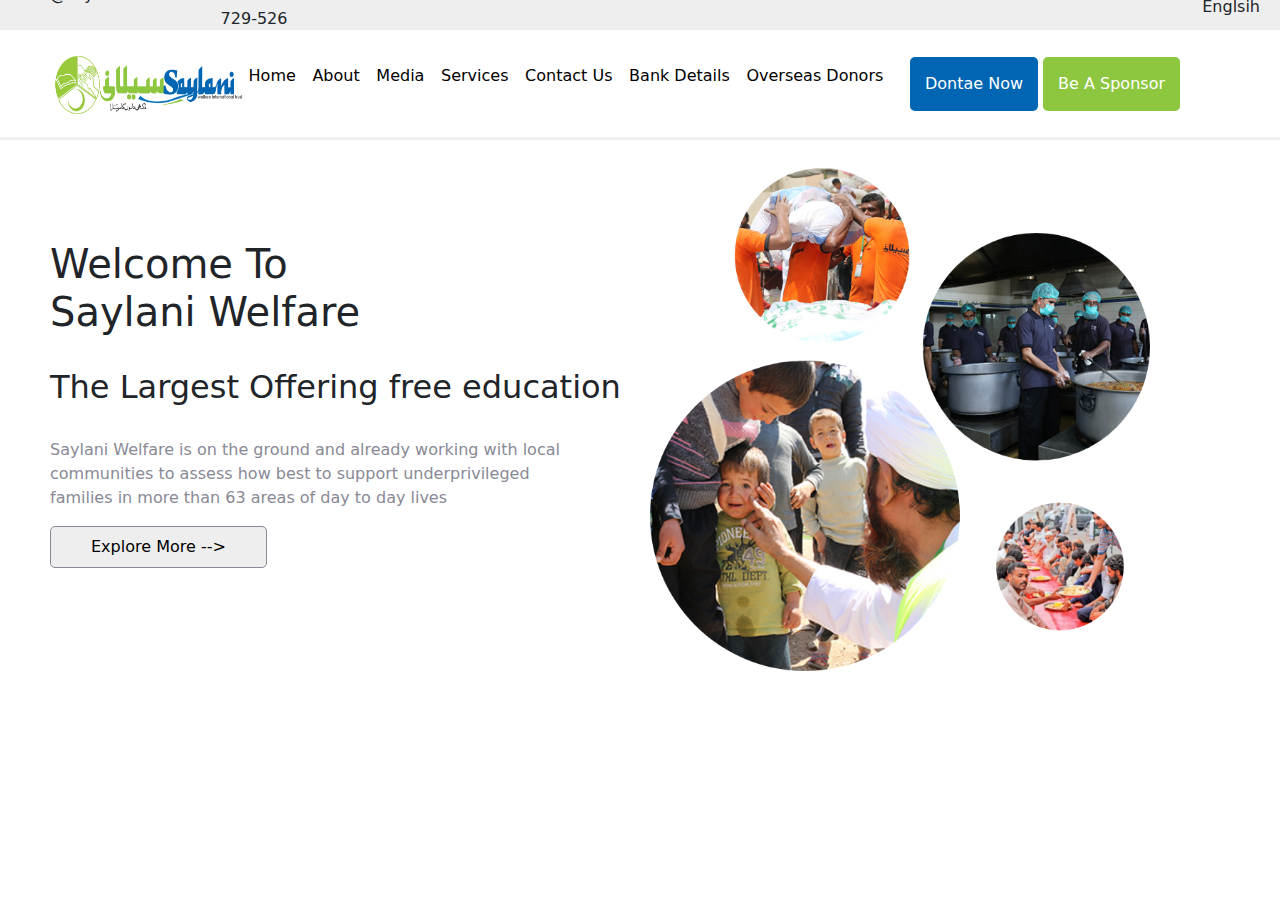
==== index.html @ 166e3627 "First Page Completed" ====
<!DOCTYPE html>
<html lang="en">

<head>
    <meta charset="UTF-8">
    <meta name="viewport" content="width=device-width, initial-scale=1.0">
    <title>saylani</title>
    <link href="https://cdn.jsdelivr.net/npm/bootstrap@5.3.3/dist/css/bootstrap.min.css" rel="stylesheet"
        integrity="sha384-QWTKZyjpPEjISv5WaRU9OFeRpok6YctnYmDr5pNlyT2bRjXh0JMhjY6hW+ALEwIH" crossorigin="anonymous">

    <link rel="stylesheet" href="style.css">
</head>

<body>
    <div class="header">
        <div class="header-1">
            <p>info@saylaniwelfare.com</p>
            <p>021-111-729-526</p>
        </div>
        <div class="header-2">
            <p>Englsih</p>
        </div>
    </div>



    <!-- nav bar started -->
    <div class="nav">
        <div><img src="images/logo.png" alt="logo" class="logo"></div>
        <div>
            <ul class="nav-2">
                <li><a href="#">Home</a></li>
                <li><a href="#">About</a></li>
                <li><a href="#">Media</a></li>
                <li><a href="#">Services</a></li>
                <li><a href="#">Contact Us</a></li>
                <li><a href="#">Bank Details</a></li>
                <li><a href="#">Overseas Donors</a></li>
            </ul>
        </div>
        <div class="but">
            <button class="but-1">Dontae Now</button>
            <button class="but-2">Be A Sponsor</button>
        </div>
    </div>





    <div class="dis">
        <div class="hero-1">
            <h1>Welcome To <br> Saylani Welfare</h1>
            <br>
            <h2>The Largest Offering free education</h2>
            <br>
            <p class="work">Saylani Welfare is on the ground and already working with local communities to assess how best to support
                underprivileged families in more than 63 areas of day to day lives</p>
            <button class="but-3">Explore More --></button>
        </div>
        <div class="hero-2">
            <img src="images/hero.png" alt="">
        </div>
    </div>



    <script src="https://cdn.jsdelivr.net/npm/bootstrap@5.3.3/dist/js/bootstrap.bundle.min.js"
        integrity="sha384-YvpcrYf0tY3lHB60NNkmXc5s9fDVZLESaAA55NDzOxhy9GkcIdslK1eN7N6jIeHz"
        crossorigin="anonymous"></script>
</body>

</html>
---- style.css ----
body {
    margin: 0;

    padding: 0;
}



.header {
    display: flex;
    justify-content: space-between;
    /* margin-top: 0 auto; */
    /* margin: 0   ; */
    align-items: center;
    background-color: #eeeeee;
    height: 30px;
}

.header-1 {
    display: flex;
    width: 300px;
    /* height: 100px; */
    justify-content: space-between;
    margin-left: 20px;
}

.header-2 {
    margin-right: 20px;
}

.nav {
    display: flex;
    position: sticky;
    top: 0px;
    width: 100%;
    background-color: white;
    z-index: 1;
    height: 110px;
    justify-content: space-between;
    align-items: center;
    border-bottom: 3px solid #efefef;
}

.nav-2 {
    display: flex;
    /* border: 1px solid red; */

    width: 700px;
    margin-left: -60px;
    justify-content: space-evenly;
}

.logo {
    width: 200px;
    height: 70px;
    margin-left: 50px;
}

.nav-2>li {
    display: flex;
    justify-content: space-evenly;
}



.nav-3 {
    display: flex;
}

.nav-2>li>a {
    display: flex;
    justify-content: space-evenly !important;
    align-items: baseline;
    text-decoration: none;
    color: black;
    /* align-items: ; */
}

.but {
    margin-right: 100px;
}

.but-1 {
    background-color: #0066b3;
    padding: 15px;
    color: white;
    border-radius: 5px;
    border: none;


}

.but-2 {
    background-color: #8dc63f;
    padding: 15px;
    color: white;
    border-radius: 5px;
    border: none;
}

.hero-1{
    width: 50%;
    margin-top: 100px;
    margin-left: 50px;
}
.hero-2{
    width: 30%;
    position: relative;
    top: -400px;
    left: 650px;
}

.dis{
    display: inline-block;
    /* background-color: #0066b3; */
    height: 600px;
}

.hero-2 > img {
    width: 500px;
  
}
.work{
    width: 80%;
    color: #898995
    ;
}
.but-3{
    padding-top: 8px;
     padding-bottom: 8px;
     padding-left: 40px;
     padding-right: 40px;
     border-radius: 5px;
   border: none;
   border: 1px solid #898995;
   background-color: #eeeeee;
}
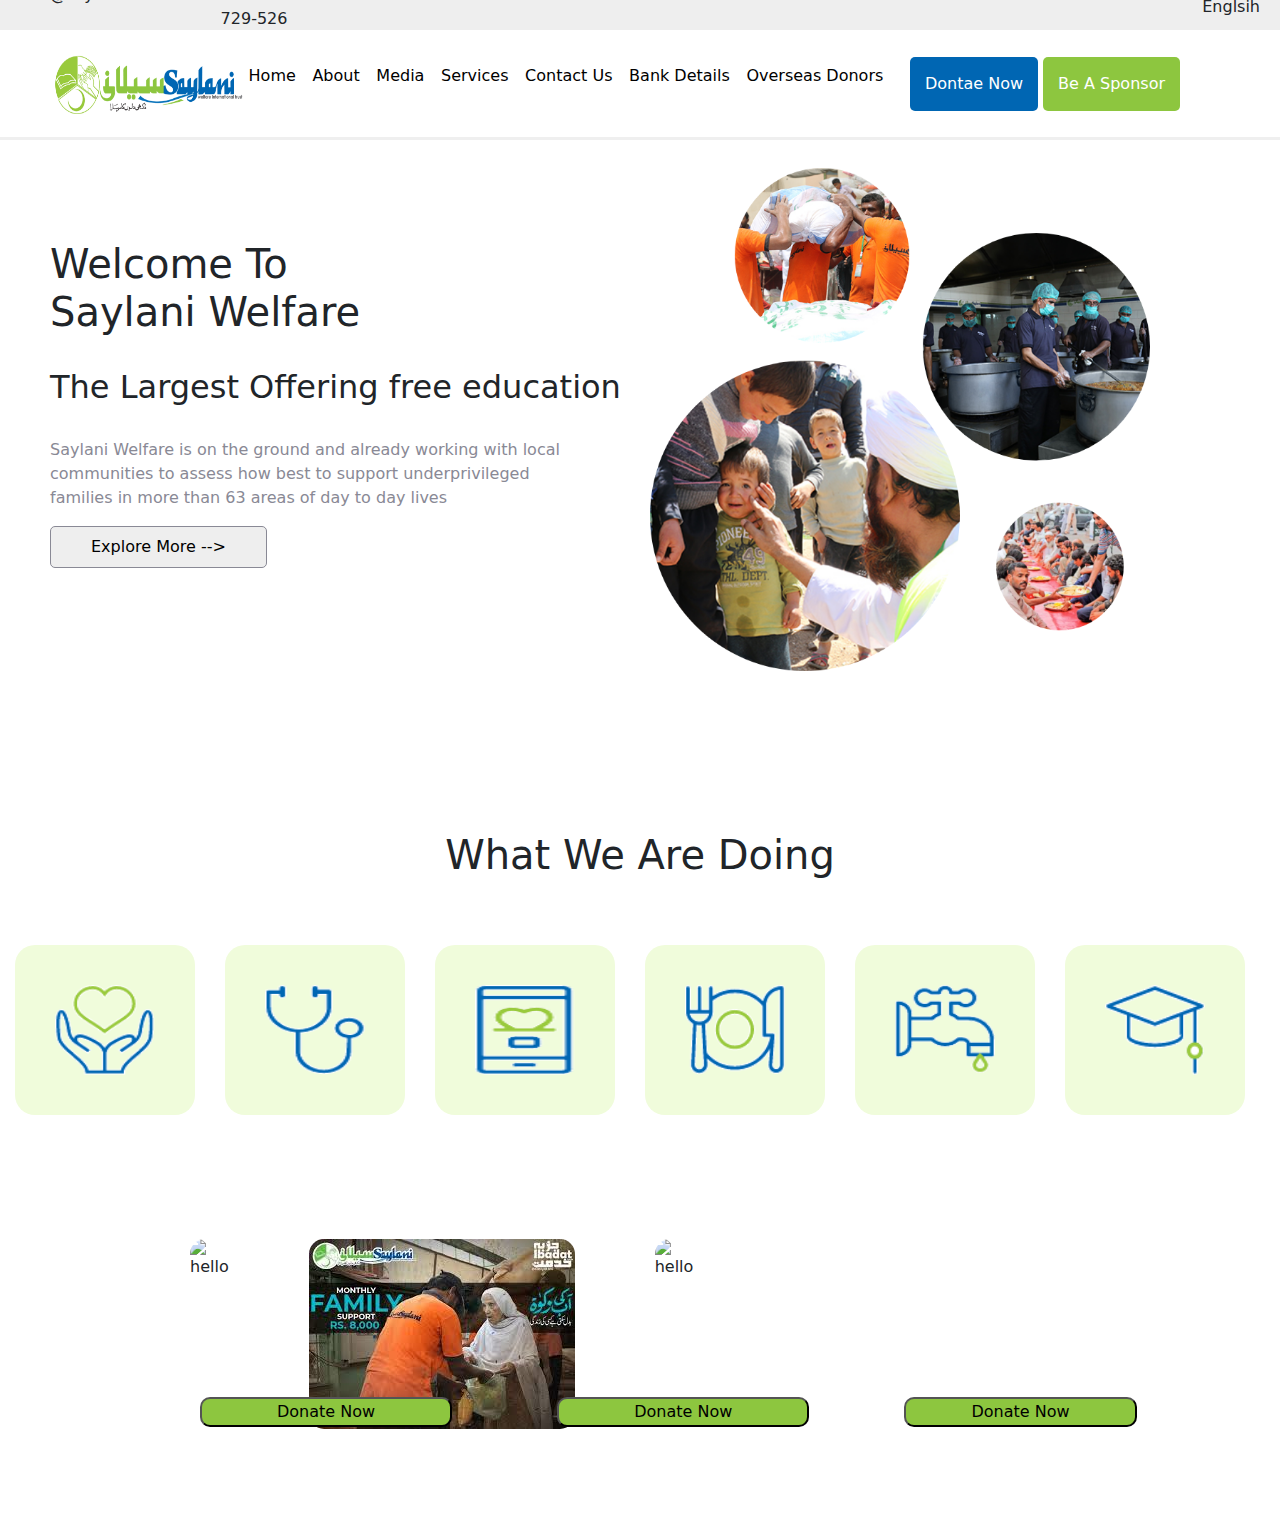
==== commit c93279c2: "second page completed" ====
--- a/index.html
+++ b/index.html
@@ -54,7 +54,8 @@
             <br>
             <h2>The Largest Offering free education</h2>
             <br>
-            <p class="work">Saylani Welfare is on the ground and already working with local communities to assess how best to support
+            <p class="work">Saylani Welfare is on the ground and already working with local communities to assess how
+                best to support
                 underprivileged families in more than 63 areas of day to day lives</p>
             <button class="but-3">Explore More --></button>
         </div>
@@ -62,9 +63,33 @@
             <img src="images/hero.png" alt="">
         </div>
     </div>
+    <div class="body-2">
+        <h1 class="work-2">What We Are Doing</h1>
+
+        <br><br>
+
+        <img src="images/1.png" alt="logo">
+        <img src="images/2.png" alt="logo">
+        <img src="images/3.png" alt="logo">
+        <img src="images/4.png" alt="logo">
+        <img src="images/5.png" alt="logo">
+        <img src="images/6.png" alt="logo">
+    </div>
+
+    <br><br>
+    <div class="donate">
+        <img src="https://encrypted-tbn1.gstatic.com/images?q=tbn:ANd9GcQGIXGmThwTrX6xIoW9DmCpkt5A2-eAfxaHAqFdXhhSvA9qeaSE"
+            alt="hello">
+        <img src="[data-uri]"
+            alt="hello">
+        <img src="https://encrypted-tbn1.gstatic.com/images?q=tbn:ANd9GcTNVs6uI5MIqF98sRaVfCYB0kkj_utu8_d95LB6-9OTmkJ-z2Fx"
+            alt="hello">
 
 
-
+    </div>
+    <button class="donate-1">Donate Now</button>
+    <button class="donate-2">Donate Now</button>
+    <button class="donate-3">Donate Now</button>
     <script src="https://cdn.jsdelivr.net/npm/bootstrap@5.3.3/dist/js/bootstrap.bundle.min.js"
         integrity="sha384-YvpcrYf0tY3lHB60NNkmXc5s9fDVZLESaAA55NDzOxhy9GkcIdslK1eN7N6jIeHz"
         crossorigin="anonymous"></script>
--- a/style.css
+++ b/style.css
@@ -98,40 +98,116 @@
     border: none;
 }
 
-.hero-1{
+.hero-1 {
     width: 50%;
     margin-top: 100px;
     margin-left: 50px;
 }
-.hero-2{
+
+.hero-2 {
     width: 30%;
     position: relative;
     top: -400px;
     left: 650px;
 }
 
-.dis{
+.dis {
     display: inline-block;
     /* background-color: #0066b3; */
     height: 600px;
 }
 
-.hero-2 > img {
+.hero-2>img {
     width: 500px;
-  
-}
-.work{
+
+}
+
+.work {
     width: 80%;
-    color: #898995
-    ;
-}
-.but-3{
+    color: #898995;
+}
+
+.but-3 {
     padding-top: 8px;
-     padding-bottom: 8px;
-     padding-left: 40px;
-     padding-right: 40px;
-     border-radius: 5px;
-   border: none;
-   border: 1px solid #898995;
-   background-color: #eeeeee;
-}+    padding-bottom: 8px;
+    padding-left: 40px;
+    padding-right: 40px;
+    border-radius: 5px;
+    border: none;
+    border: 1px solid #898995;
+    background-color: #eeeeee;
+}
+
+.work-2 {
+    text-align: center;
+    /* background-color: #0066b3; */
+}
+
+.body-2>img {
+    background-color: #f0fcdb;
+    /* background-color: aquamarine; */
+
+    width: 180px;
+    height: 170px;
+    padding: 40px;
+    /* padding: 12px; */
+    margin: 10px;
+    margin-left: 15px;
+    /* margin: auto; */
+    border-radius: 20px;
+    /* height: 100px;    */
+
+
+
+}
+
+.body-2 {
+    height: 300px;
+    /* background-color: #0066b3; */
+}
+
+.donate {
+
+    border-radius: 20px;
+    width: 320px;
+    margin: 20px;
+    position: relative;
+    display: flex;
+    /* display: inline-block; */
+/* margin: 40px; */
+    left: 130px;
+/* width: 400px; */
+}
+.donate>img{
+    /* display: flex; */
+    margin: 40px;
+    border-radius: 15px;
+    /* width: 3000px; */
+}
+.donate-1{
+    position: relative;
+    left: 200px;
+    top: -92px;
+    padding-left: 75px;
+    background-color: #8dc63f;
+    padding-right: 75px;
+    border-radius: 10px;
+}
+.donate-2{
+    position: relative;
+    left: 300px;
+    top: -92px;
+    padding-left: 75px;
+    background-color: #8dc63f;
+    padding-right: 75px;
+    border-radius: 10px; 
+}
+.donate-3{
+    position: relative;
+    left: 390px;
+    top: -92px;
+    padding-left: 65px;
+    background-color: #8dc63f;
+    padding-right: 65px;
+    border-radius: 10px; 
+}
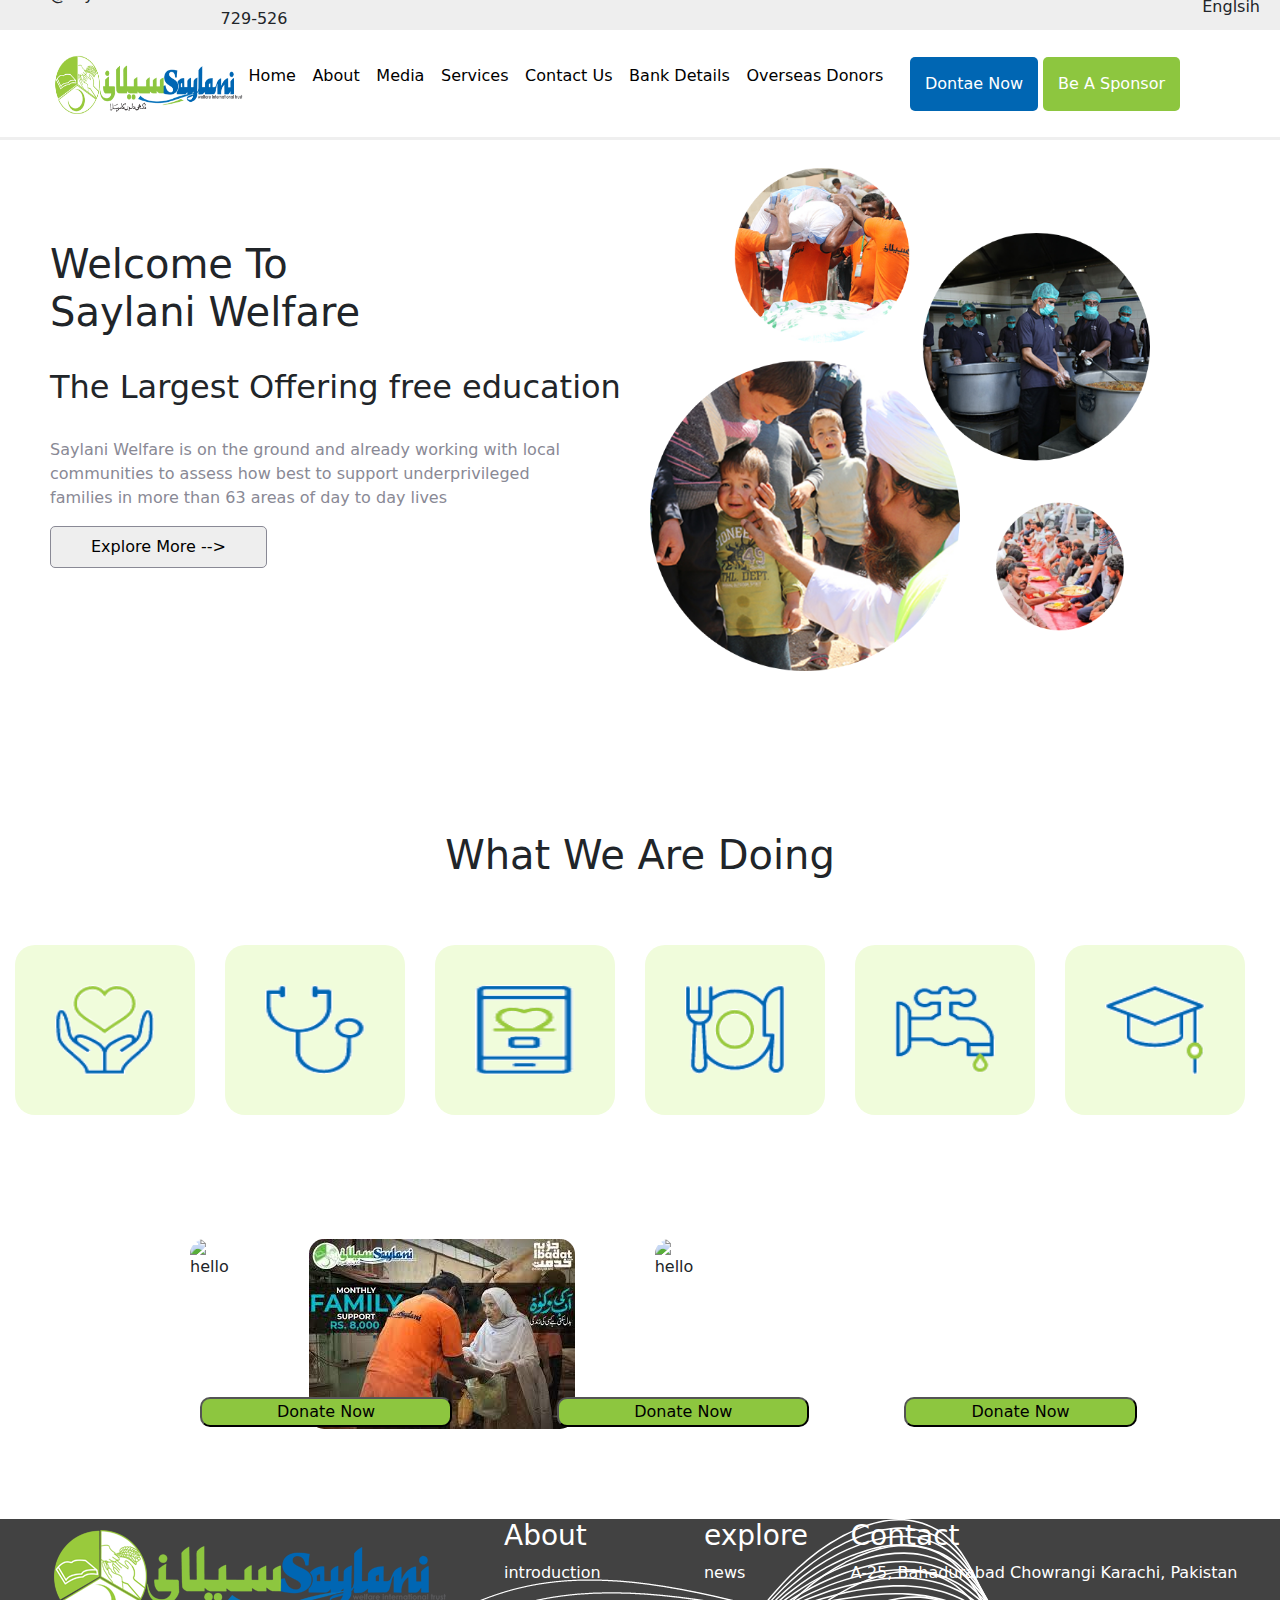
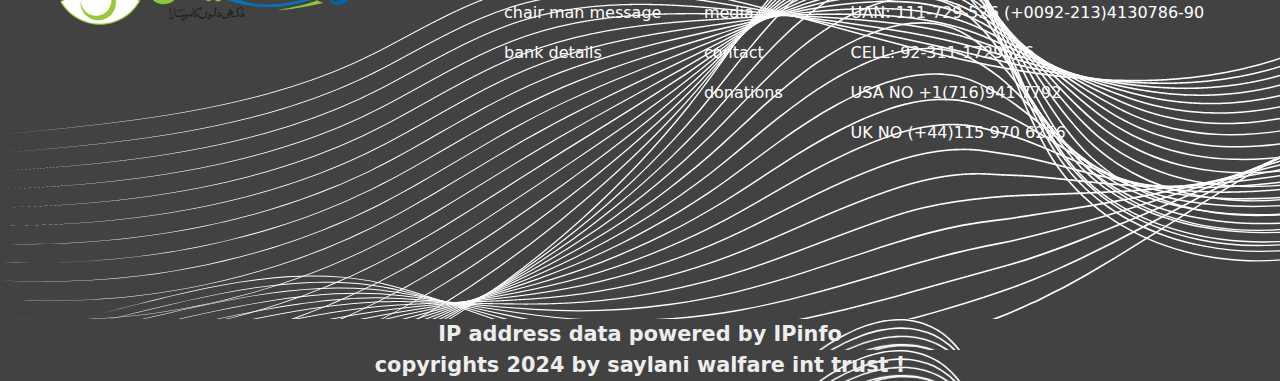
==== commit c736b917: "third section completed" ====
--- a/index.html
+++ b/index.html
@@ -90,6 +90,46 @@
     <button class="donate-1">Donate Now</button>
     <button class="donate-2">Donate Now</button>
     <button class="donate-3">Donate Now</button>
+
+    <div class="footer">
+        <div>
+            <img src="images/logo.png" alt="logo">
+
+        </div>
+        <div>
+            <h3>About</h3>
+            <p>introduction</p>
+            <p>chair man message</p>
+            <p> bank details </p>
+        </div>
+        <div>
+            <h3>explore</h3>
+            <p>news</p>
+            <p>media</p>
+            <p>contact</p>
+            <p>donations</p>
+
+        </div>
+        <div>
+            <h3>Contact</h3>
+            <p>A-25, Bahadurabad Chowrangi Karachi, Pakistan</p>
+            <p>UAN: 111-729-526 (+0092-213)4130786-90</p>
+            <p>CELL: 92-311-1729526</p>
+            <p>USA NO +1(716)941 7792</p>
+            <p>UK NO (+44)115 970 6256</p>
+        </div>
+
+    </div>
+    <p class="last">IP address data powered by IPinfo</p>
+    
+    <p class="last">copyrights 2024 by saylani walfare int trust !</p>
+
+
+
+
+
+
+
     <script src="https://cdn.jsdelivr.net/npm/bootstrap@5.3.3/dist/js/bootstrap.bundle.min.js"
         integrity="sha384-YvpcrYf0tY3lHB60NNkmXc5s9fDVZLESaAA55NDzOxhy9GkcIdslK1eN7N6jIeHz"
         crossorigin="anonymous"></script>
--- a/style.css
+++ b/style.css
@@ -174,17 +174,19 @@
     position: relative;
     display: flex;
     /* display: inline-block; */
-/* margin: 40px; */
+    /* margin: 40px; */
     left: 130px;
-/* width: 400px; */
-}
-.donate>img{
+    /* width: 400px; */
+}
+
+.donate>img {
     /* display: flex; */
     margin: 40px;
     border-radius: 15px;
     /* width: 3000px; */
 }
-.donate-1{
+
+.donate-1 {
     position: relative;
     left: 200px;
     top: -92px;
@@ -193,21 +195,52 @@
     padding-right: 75px;
     border-radius: 10px;
 }
-.donate-2{
+
+.donate-2 {
     position: relative;
     left: 300px;
     top: -92px;
     padding-left: 75px;
     background-color: #8dc63f;
     padding-right: 75px;
-    border-radius: 10px; 
-}
-.donate-3{
+    border-radius: 10px;
+}
+
+.donate-3 {
     position: relative;
     left: 390px;
     top: -92px;
     padding-left: 65px;
     background-color: #8dc63f;
     padding-right: 65px;
-    border-radius: 10px; 
-}
+    border-radius: 10px;
+}
+
+
+
+
+
+
+
+
+
+.footer {
+    height: 400px;
+    background-image: url(images/back.png);
+    background-color: #424242;
+    color: white;
+    display: flex;
+    justify-content: space-evenly;
+}
+
+.last {
+    background-image: url(images/back.png);
+    background-color: #424242;
+    margin-top: 0;
+    color: #eeeeee;
+    text-align: center;
+    /* font-family: ; */
+    font-size: 1.3em;
+    font-weight: bold;
+    margin: 0;
+}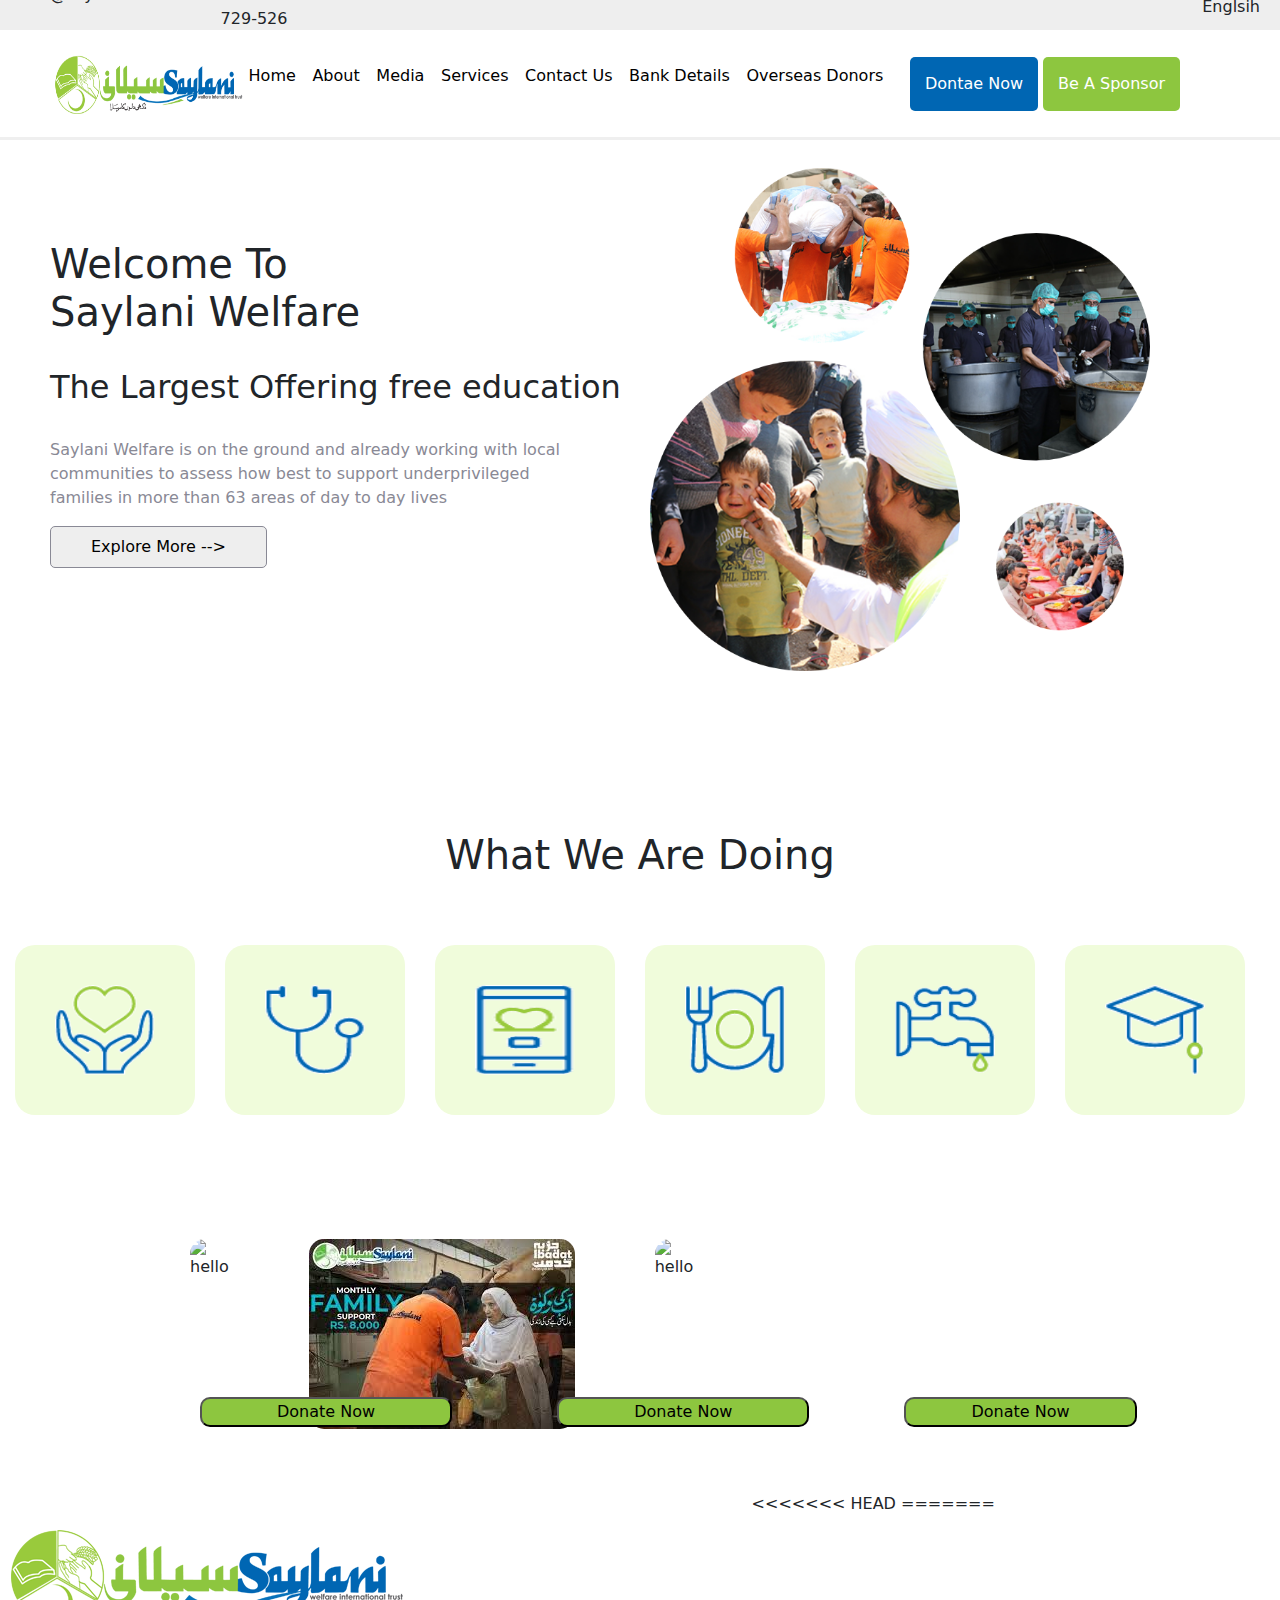
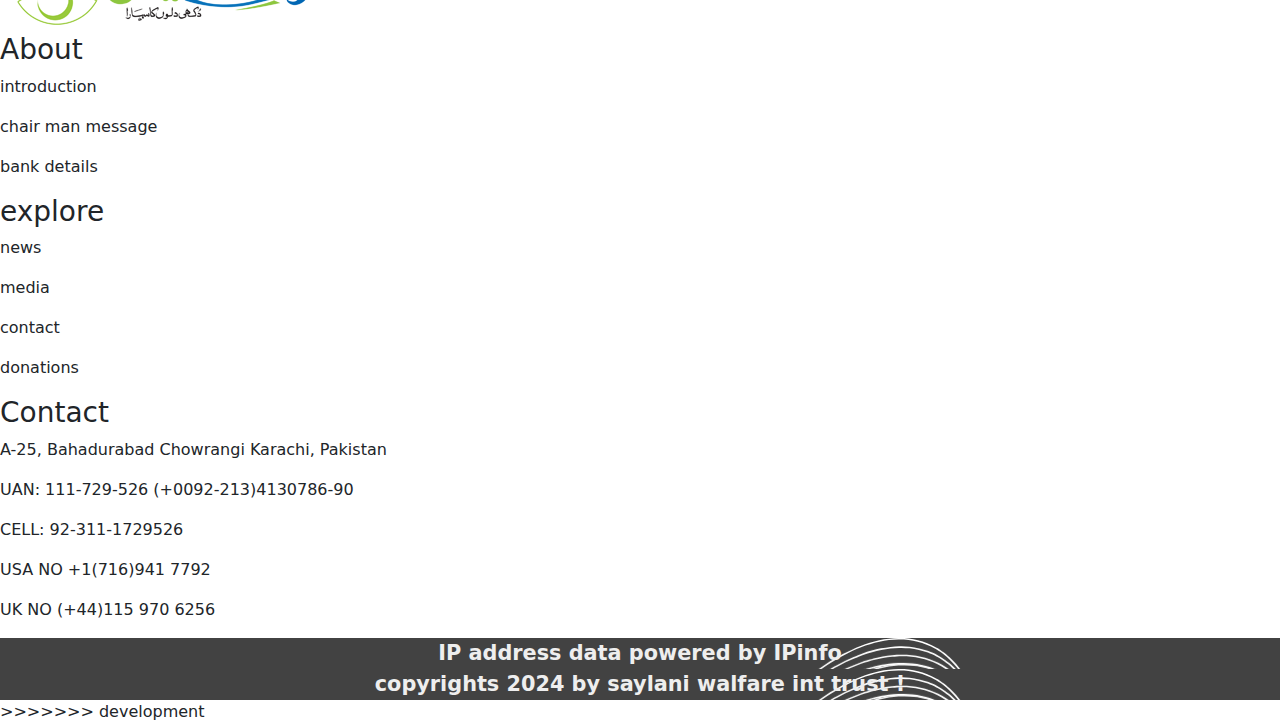
==== commit 30ca60de: "3rd page completed" ====
--- a/index.html
+++ b/index.html
@@ -80,8 +80,7 @@
     <div class="donate">
         <img src="https://encrypted-tbn1.gstatic.com/images?q=tbn:ANd9GcQGIXGmThwTrX6xIoW9DmCpkt5A2-eAfxaHAqFdXhhSvA9qeaSE"
             alt="hello">
-        <img src="[data-uri]"
-            alt="hello">
+        <img src="images/zakat.jpeg" alt="hello">
         <img src="https://encrypted-tbn1.gstatic.com/images?q=tbn:ANd9GcTNVs6uI5MIqF98sRaVfCYB0kkj_utu8_d95LB6-9OTmkJ-z2Fx"
             alt="hello">
 
@@ -91,6 +90,8 @@
     <button class="donate-2">Donate Now</button>
     <button class="donate-3">Donate Now</button>
 
+<<<<<<< HEAD
+=======
     <div class="footer">
         <div>
             <img src="images/logo.png" alt="logo">
@@ -129,6 +130,7 @@
 
 
 
+>>>>>>> development
 
     <script src="https://cdn.jsdelivr.net/npm/bootstrap@5.3.3/dist/js/bootstrap.bundle.min.js"
         integrity="sha384-YvpcrYf0tY3lHB60NNkmXc5s9fDVZLESaAA55NDzOxhy9GkcIdslK1eN7N6jIeHz"
--- a/style.css
+++ b/style.css
@@ -169,7 +169,7 @@
 .donate {
 
     border-radius: 20px;
-    width: 320px;
+    width: 392px;
     margin: 20px;
     position: relative;
     display: flex;
@@ -218,6 +218,8 @@
 
 
 
+<<<<<<< HEAD
+=======
 
 
 
@@ -243,4 +245,5 @@
     font-size: 1.3em;
     font-weight: bold;
     margin: 0;
-}+}
+>>>>>>> development
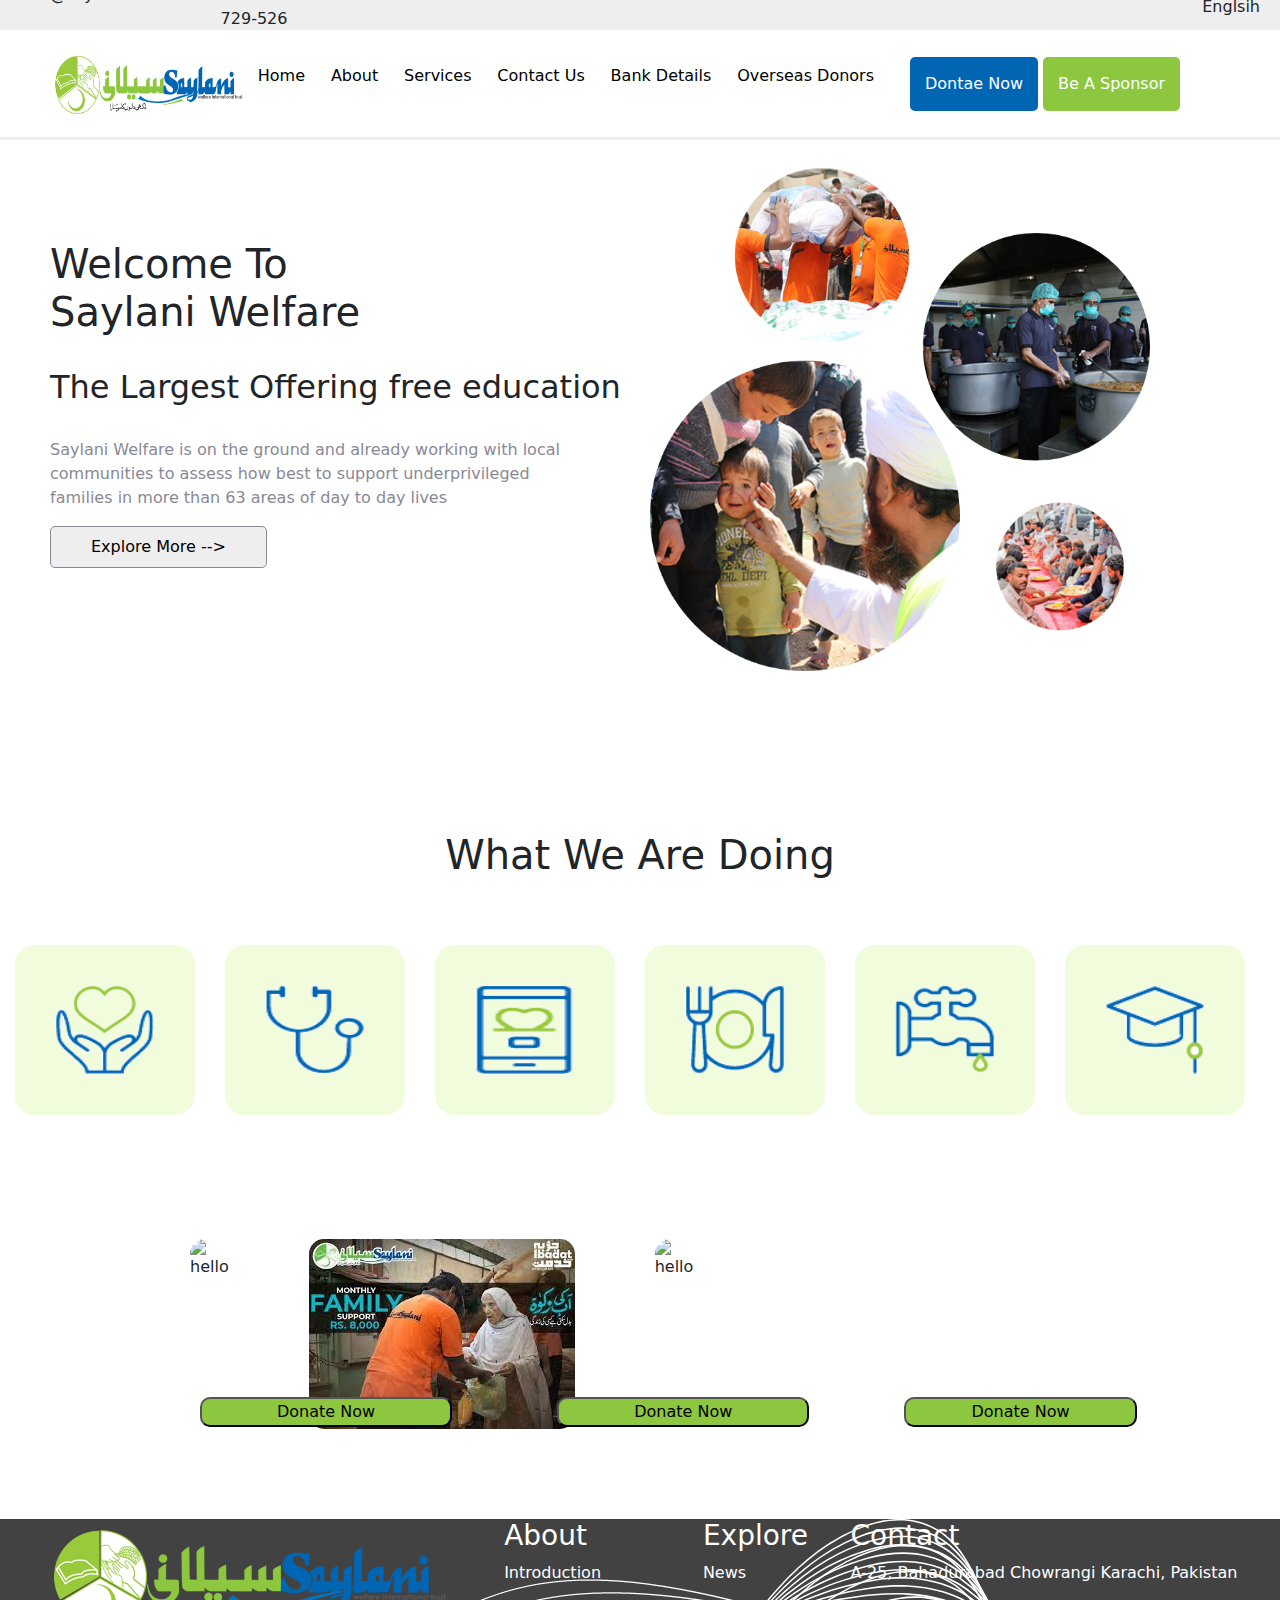
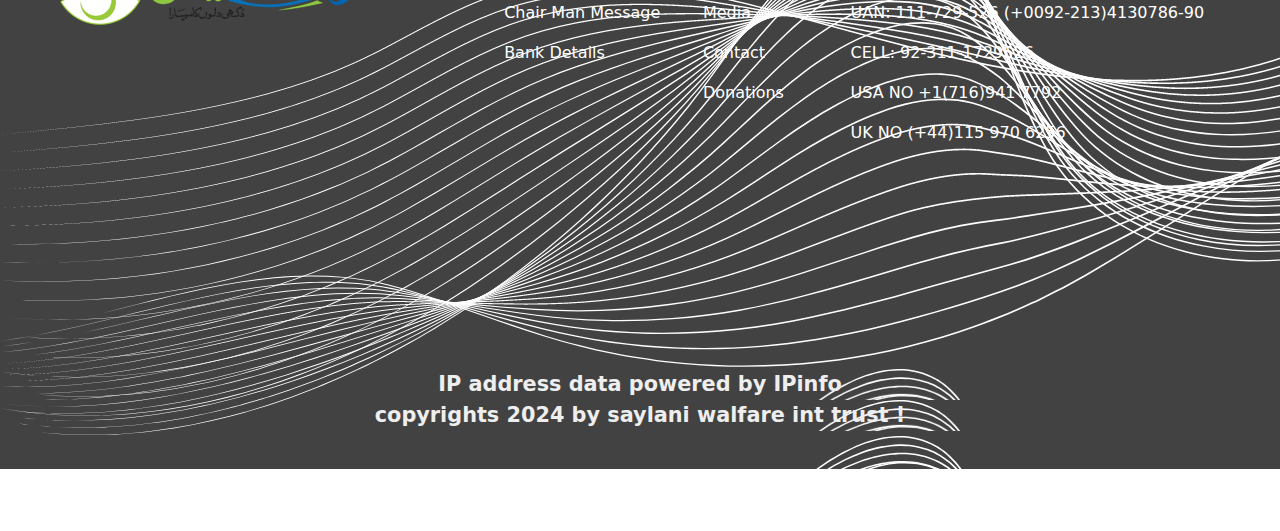
==== commit 04c34581: "responsive website made" ====
--- a/index.html
+++ b/index.html
@@ -31,7 +31,7 @@
             <ul class="nav-2">
                 <li><a href="#">Home</a></li>
                 <li><a href="#">About</a></li>
-                <li><a href="#">Media</a></li>
+                <!-- <li><a href="#">Media</a></li> -->
                 <li><a href="#">Services</a></li>
                 <li><a href="#">Contact Us</a></li>
                 <li><a href="#">Bank Details</a></li>
@@ -90,28 +90,27 @@
     <button class="donate-2">Donate Now</button>
     <button class="donate-3">Donate Now</button>
 
-<<<<<<< HEAD
-=======
+
     <div class="footer">
         <div>
-            <img src="images/logo.png" alt="logo">
+            <img class="last-img" src="images/logo.png" alt="logo">
 
         </div>
-        <div>
+        <div class="one">
             <h3>About</h3>
-            <p>introduction</p>
-            <p>chair man message</p>
-            <p> bank details </p>
+            <p>Introduction</p>
+            <p>Chair Man Message</p>
+            <p>Bank Details </p>
         </div>
-        <div>
-            <h3>explore</h3>
-            <p>news</p>
-            <p>media</p>
-            <p>contact</p>
-            <p>donations</p>
+        <div class="two">
+            <h3>Explore</h3>
+            <p>News</p>
+            <p>Media</p>
+            <p>Contact</p>
+            <p>Donations</p>
 
         </div>
-        <div>
+        <div class="three">
             <h3>Contact</h3>
             <p>A-25, Bahadurabad Chowrangi Karachi, Pakistan</p>
             <p>UAN: 111-729-526 (+0092-213)4130786-90</p>
@@ -122,7 +121,7 @@
 
     </div>
     <p class="last">IP address data powered by IPinfo</p>
-    
+
     <p class="last">copyrights 2024 by saylani walfare int trust !</p>
 
 
@@ -130,8 +129,6 @@
 
 
 
->>>>>>> development
-
     <script src="https://cdn.jsdelivr.net/npm/bootstrap@5.3.3/dist/js/bootstrap.bundle.min.js"
         integrity="sha384-YvpcrYf0tY3lHB60NNkmXc5s9fDVZLESaAA55NDzOxhy9GkcIdslK1eN7N6jIeHz"
         crossorigin="anonymous"></script>
--- a/style.css
+++ b/style.css
@@ -218,14 +218,6 @@
 
 
 
-<<<<<<< HEAD
-=======
-
-
-
-
-
-
 .footer {
     height: 400px;
     background-image: url(images/back.png);
@@ -233,17 +225,158 @@
     color: white;
     display: flex;
     justify-content: space-evenly;
+    height: 550px;
+    margin-bottom: 0;
 }
 
 .last {
     background-image: url(images/back.png);
-    background-color: #424242;
+    /* background-color: #424242; */
     margin-top: 0;
     color: #eeeeee;
+    position: relative;
+    top: -100px;
+    
     text-align: center;
     /* font-family: ; */
     font-size: 1.3em;
     font-weight: bold;
     margin: 0;
 }
->>>>>>> development
+
+@media only screen and (max-width: 600px) {
+    .header {
+        display: none;
+    }
+
+    .logo {
+        width: 500px;
+        height: 120px;
+    }
+
+    .nav {
+        position: static;
+    }
+
+    .nav-2 {
+        flex-direction: column;
+        font-size: 1.2em;
+        font-weight: bold;
+        /* border-top: 1px solid gray; */
+    }
+
+    .but {
+        display: none;
+    }
+
+    .hero-1 {
+        width: 200px;
+        position: relative;
+        top: 200px;
+    }
+
+    .dis {
+        position: relative;
+        top: -60px;
+    }
+
+    .hero-2 {
+        position: relative;
+        /* left: -00px; */
+        left: 220px;
+    }
+
+    .hero-2>img {
+        width: 340px;
+    }
+
+    .body-2>img {
+        flex-direction: column-reverse;
+        position: relative;
+        left: 100px;
+        /* flex-wrap: wrap; */
+    }
+
+    .donate {
+        flex-direction: column;
+        position: relative;
+        top: 300px;
+        left: -10px;
+        width: 100%;
+    }
+
+    .donate-1 {
+        position: relative;
+        top: -860px;
+        font-size: 1.4em;
+        left: 80px;
+        font-weight: bold;
+        color: #eeeeee;
+        padding-left: 170px;
+        padding-right: 170px;
+    }
+
+    .donate-2 {
+        position: relative;
+        top: -450px;
+        font-size: 1.4em;
+        left: 80px;
+        font-weight: bold;
+        color: #eeeeee;
+        padding-left: 170px;
+        padding-right: 170px;
+    }
+
+    .donate-3 {
+        position: relative;
+        top: 115px;
+        font-size: 1.4em;
+        left: 80px;
+        font-weight: bold;
+        color: #eeeeee;
+        padding-left: 170px;
+        padding-right: 170px;
+    }
+
+    .footer {
+        flex-direction: column;
+        position: relative;
+        height: 1000px;
+        top: 300px;
+        /* background-color: #424242; */
+        margin: 0;
+        width: 100%;
+    }
+
+    .footer>div {
+        margin: auto;
+        /* color: black; */
+    }
+
+    .one {
+        position: relative;
+        top: -50px;
+        text-align: center;
+    }
+
+    .two {
+        position: relative;
+        top: -90px;
+        /* left: -1px; */
+        text-align: center;
+        
+    }
+    .three{
+        text-align: center;
+        position: relative;
+        top: -140px;
+    }
+    .last{
+        /* background-color: #0066b3; */
+        background-color: none;
+        /* z-index: 1; */
+        position: relative;
+        top: 140px;
+        color: #eeeeee;
+    }
+}